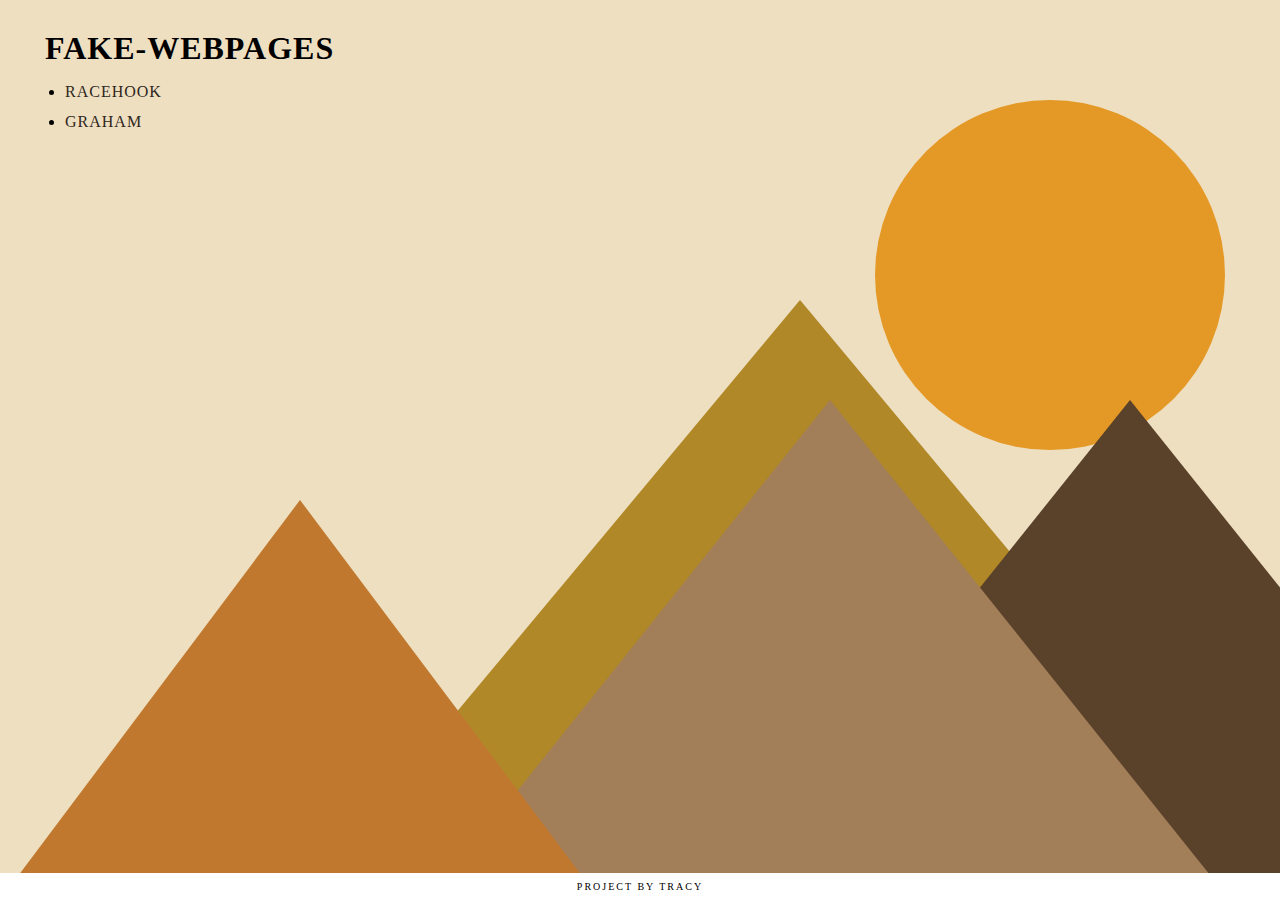
==== index.html @ d54ff7f7 "add fake-webpages files" ====
<!DOCTYPE html>
<html lang="en">
    <head>
        <meta charset="UTF-8">
        <link rel="stylesheet" href="style.css">
        <title>Fake-webpages</title>
    </head>
    <body>
        <main>
            <h1>Fake-webpages</h1>
            <ul>
                <li><a href="/racehook/index.html">Racehook</a></li>
                <li><a href="/graham/index.html">Graham</a></li>
            </ul>
            <div id="sun"></div>
            <div id="mountain-one"></div>
            <div id="mountain-two"></div>
            <div id="mountain-three"></div>
            <div id="mountain-four"></div>
        </main>
        <footer>Project by Tracy</footer>
        <script src="app.js"></script>
    </body>
</html>
---- style.css ----
/* style.css */

body { 
    display: flex;
    flex-direction: column;
    margin: 0;
    font-family:'Times New Roman', Times, serif;
    text-transform: uppercase;
    letter-spacing: 1px;
}

main {
    height: 97vh;
    background-color: rgb(238, 223, 193);
    padding-left: 20px;
    display: flex;
    flex-direction: column;
    flex-shrink:0;
}

h1 {
    margin: 0;
    padding-top: 30px;
    padding-left: 25px;
}

ul {
    margin-top: 0;
    padding-top: 10px;
    padding-left: 45px;
    line-height: 30px;
}

a:link, a:visited {
    text-decoration: none;
    color: rgb(47, 38, 28);

}

a:hover, a:active {
    color: rgb(228, 153, 39);
}

#sun {
    position: fixed;
    left: 875px;
    top: 100px;
    height: 350px;
    width: 350px;
    border-radius: 50%;
    background-color: rgb(228, 153, 39);
}

#mountain-one {
    position: fixed;
    left: 300px;
    bottom: 0;
    height: 0;
    width: 0;
    border-left: 500px solid transparent;
    border-right: 500px solid transparent;
    border-bottom: 600px solid rgb(177, 136, 40);
}

#mountain-two {
    position: fixed;
    right: -250px;
    bottom: 0;
    height: 0;
    width: 0;
    border-left: 400px solid transparent;
    border-right: 400px solid transparent;
    border-bottom: 500px solid rgb(90, 66, 42);
}


#mountain-three {
    position: fixed;
    right: 50px;
    bottom: 0;
    height: 0;
    width: 0;
    border-left: 400px solid transparent;
    border-right: 400px solid transparent;
    border-bottom: 500px solid rgb(162, 126, 89);
}

#mountain-four {
    position: fixed;
    left: 0px;
    bottom: 0;
    height: 0;
    width: 0;
    border-left: 300px solid transparent;
    border-right: 300px solid transparent;
    border-bottom: 400px solid rgb(192, 120, 47);
}

footer {
    display: flex;
    justify-content: center;
    align-items: center;
    position: sticky;
    height: 3vh;
    background-color: #fff;
    text-transform: uppercase;
    letter-spacing: 2px;
    font-size: 10px;
}
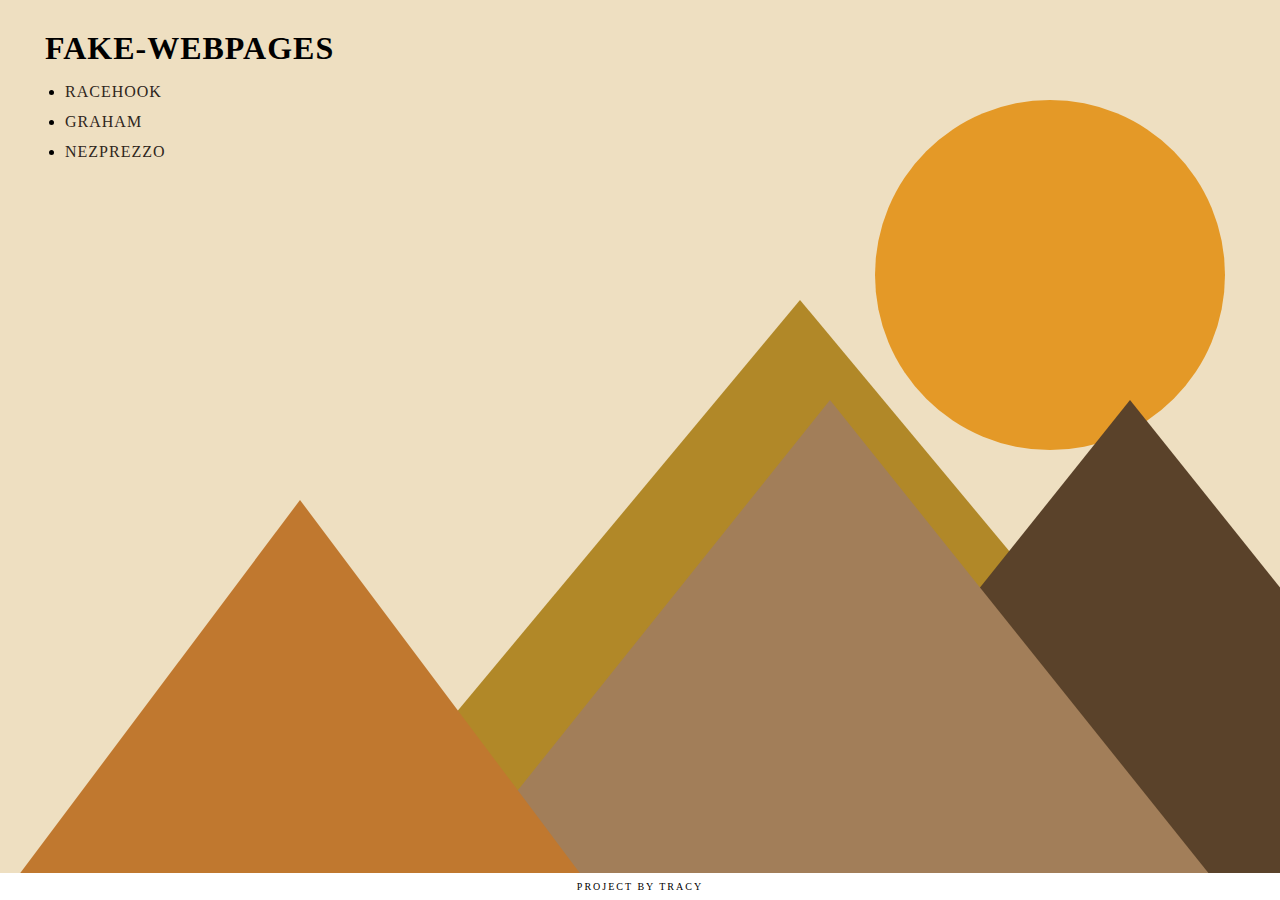
==== commit 239ebe26: "edit index.html and add nezprezzo/" ====
--- a/index.html
+++ b/index.html
@@ -9,8 +9,9 @@
         <main>
             <h1>Fake-webpages</h1>
             <ul>
-                <li><a href="/racehook/index.html">Racehook</a></li>
-                <li><a href="/graham/index.html">Graham</a></li>
+                <li><a href="racehook/index.html">Racehook</a></li>
+                <li><a href="graham/index.html">Graham</a></li>
+                <li><a href="nezprezzo/index.html">Nezprezzo</a></li>
             </ul>
             <div id="sun"></div>
             <div id="mountain-one"></div>
